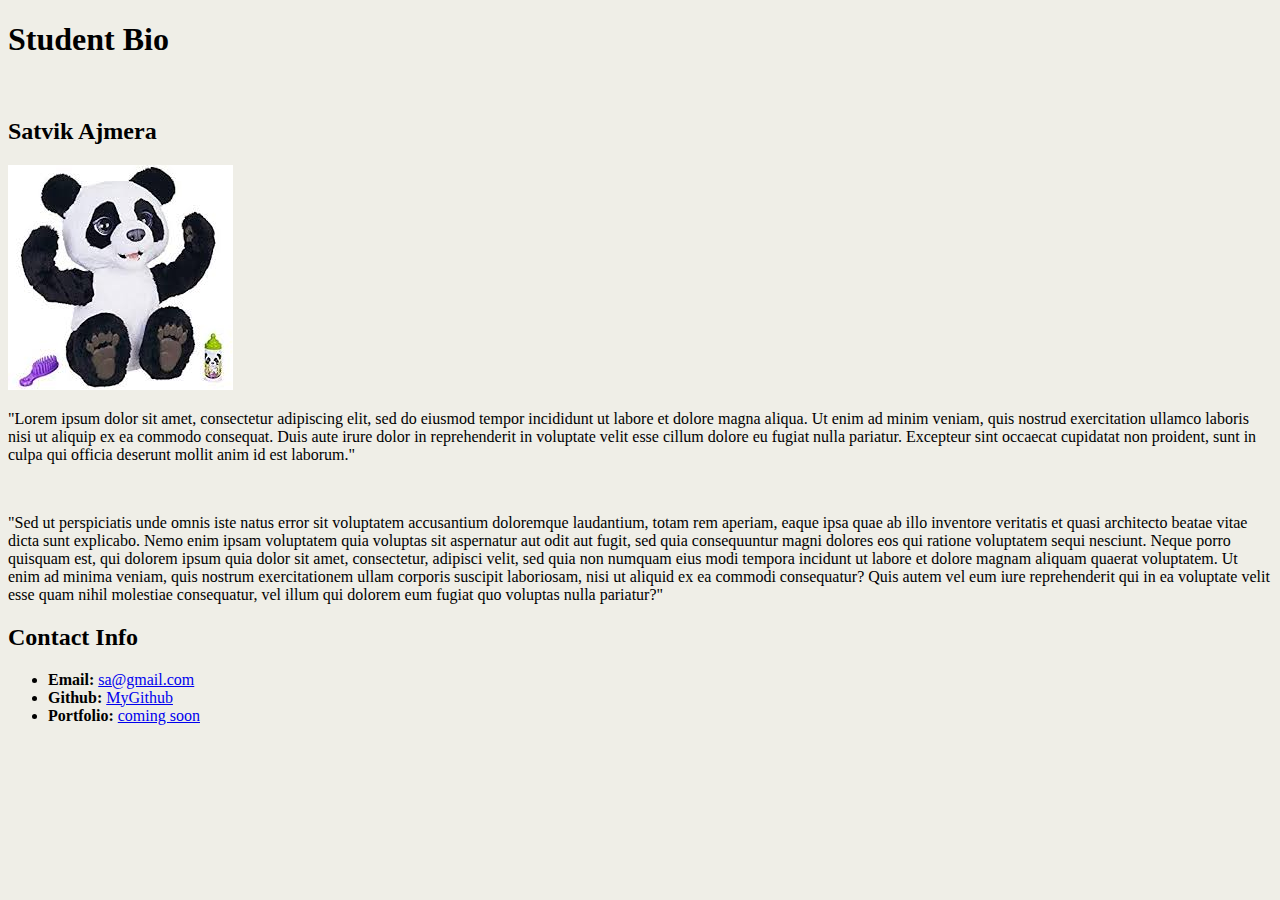
==== index.html @ be856ae1 "Add files via upload" ====
<!DOCTYPE html>

<!-- CSS Stylesheets with Relative Paths -->

<html lang="en-us">
<head>
  <meta charset="UTF-8">
  <title>CSS Stylesheets with Relative Paths</title>

  <!-- This line is money! It points your HTML to the CSS file. -->
  <!-- Notice the "relative" pathway? It matches a file inside our current directory's "assets" folder. Open it to see our style rules. -->
  <link rel="stylesheet" type="text/css" href="style.css">
</head>

<body>
  <body bgcolor="#efeee7">
  <header>
    <h1>Student Bio</h1>
    <br>
  </header>

  <main class="container">
    <section id="main-bio">
      <section id="figure">
        <h2 id="bio-name">Satvik Ajmera</h2>
        <img id="bio-image" src="[data-uri]" alt="satvik">
      </section>
      <p>"Lorem ipsum dolor sit amet, consectetur adipiscing elit, sed do eiusmod tempor incididunt ut labore et dolore magna aliqua. Ut enim ad minim veniam, quis nostrud exercitation ullamco laboris nisi ut aliquip ex ea commodo consequat. Duis aute irure dolor in reprehenderit in voluptate velit esse cillum dolore eu fugiat nulla pariatur. Excepteur sint occaecat cupidatat non proident, sunt in culpa qui officia deserunt mollit anim id est laborum."</p>
      <br>
      <p>"Sed ut perspiciatis unde omnis iste natus error sit voluptatem accusantium doloremque laudantium, totam rem aperiam, eaque ipsa quae ab illo inventore veritatis et quasi architecto beatae vitae dicta sunt explicabo. Nemo enim ipsam voluptatem quia voluptas sit aspernatur aut odit aut fugit, sed quia consequuntur magni dolores eos qui ratione voluptatem sequi nesciunt. Neque porro quisquam est, qui dolorem ipsum quia dolor sit amet, consectetur, adipisci velit, sed quia non numquam eius modi tempora incidunt ut labore et dolore magnam aliquam quaerat voluptatem. Ut enim ad minima veniam, quis nostrum exercitationem ullam corporis suscipit laboriosam, nisi ut aliquid ex ea commodi consequatur? Quis autem vel eum iure reprehenderit qui in ea voluptate velit esse quam nihil molestiae consequatur, vel illum qui dolorem eum fugiat quo voluptas nulla pariatur?"</p>
    </section>

    <aside id="contact-info">
      <h2>Contact Info</h2>
      <ul>
        <li><strong>Email:</strong> <a href="#">sa@gmail.com</a></li>
        <li><strong>Github:</strong> <a href="#">MyGithub</a></li>
        <li><strong>Portfolio:</strong> <a href="#">coming soon</a></li>
      </ul>
    </aside>
  </main>

</body>

</html>
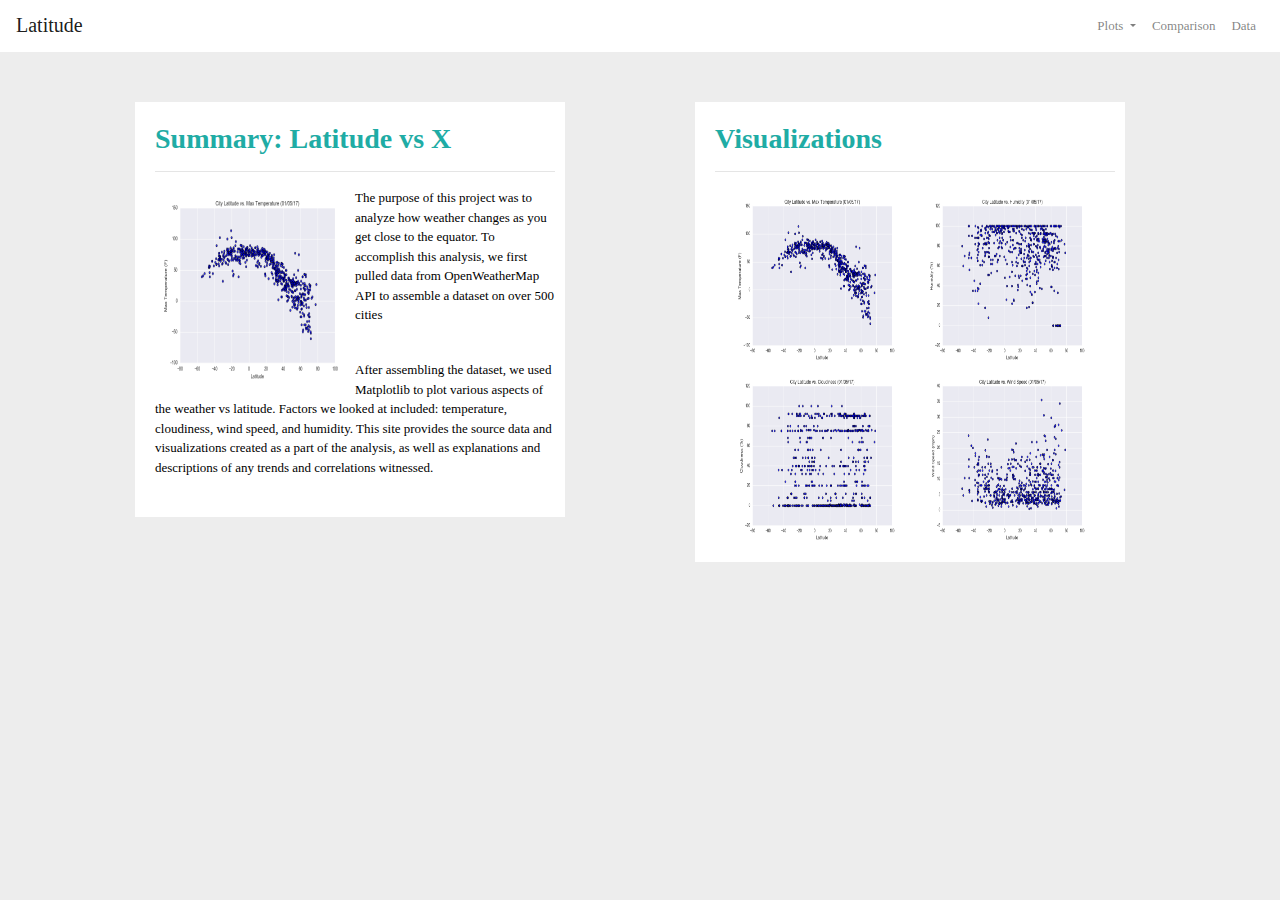
==== commit 29b57447: "first commit" ====
--- a/index.html
+++ b/index.html
@@ -1,45 +1,97 @@
 <!DOCTYPE html>
+<html lang="en-us">
 
-<!-- CSS Stylesheets with Relative Paths -->
+    <head>
 
-<html lang="en-us">
-<head>
-  <meta charset="UTF-8">
-  <title>CSS Stylesheets with Relative Paths</title>
+        <meta charset="UTF-8">
+        <title>Bootstrap Visualization Dashboard</title>
+        <!-- Bring in our bootstrap stylesheet -->
+        <link rel="stylesheet" href="https://stackpath.bootstrapcdn.com/bootstrap/4.3.1/css/bootstrap.min.css" integrity="sha384-ggOyR0iXCbMQv3Xipma34MD+dH/1fQ784/j6cY/iJTQUOhcWr7x9JvoRxT2MZw1T" crossorigin="anonymous">
+      
+        <script src="https://code.jquery.com/jquery-3.3.1.slim.min.js" integrity="sha384-q8i/X+965DzO0rT7abK41JStQIAqVgRVzpbzo5smXKp4YfRvH+8abtTE1Pi6jizo" crossorigin="anonymous"></script>
+        <script src="https://cdnjs.cloudflare.com/ajax/libs/popper.js/1.14.7/umd/popper.min.js" integrity="sha384-UO2eT0CpHqdSJQ6hJty5KVphtPhzWj9WO1clHTMGa3JDZwrnQq4sF86dIHNDz0W1" crossorigin="anonymous"></script>
+        <script src="https://stackpath.bootstrapcdn.com/bootstrap/4.3.1/js/bootstrap.min.js" integrity="sha384-JjSmVgyd0p3pXB1rRibZUAYoIIy6OrQ6VrjIEaFf/nJGzIxFDsf4x0xIM+B07jRM" crossorigin="anonymous"></script>
+        <link rel="stylesheet" href="style.css">
+      </head>
+      <body>
+        <nav class="navbar navbar-expand-lg navbar-light bg-white">
+            <a class="navbar-brand" href="index.html">Latitude</a>
+            <button class="navbar-toggler" type="button" data-toggle="collapse" data-target="#navbarSupportedContent" aria-controls="navbarSupportedContent" aria-expanded="false" aria-label="Toggle navigation">
+              <span class="navbar-toggler-icon"></span>
+            </button>
+        
+            <div class="collapse navbar-collapse" id="navbarSupportedContent">
+              <ul class="navbar-nav ml-auto">
+                <li class="nav-item dropdown">
+                    <a class="nav-link dropdown-toggle" href="#" id="navbarDropdown" role="button" data-toggle="dropdown" aria-haspopup="true" aria-expanded="false">
+                      Plots
+                    </a>
+                    <div class="dropdown-menu" aria-labelledby="navbarDropdown">
+                      <a class="dropdown-item" href="max_temp.html">Max Temperature</a>
+                      <div class="dropdown-divider"></div>
+                      <a class="dropdown-item" href="humidity.html">Humidity</a>
+                      <div class="dropdown-divider"></div>
+                      <a class="dropdown-item" href="cloudiness.html">Cloudiness</a>
+                      <div class="dropdown-divider"></div>
+                      <a class="dropdown-item" href="wind_speed.html">Wind Speed</a>
+                    </div>
+                  </li>
+                <li class="nav-item">
+                  <a class="nav-link" href="comparison.html">Comparison</a>
+                </li>
+                
+                <li class="nav-item">
+                  <a class="nav-link" href="data.html">Data</a>
+                </li>
+              </ul>
+            </div>
+          </nav>
+ 
+          <div class="container">
+            <div class="row">
+              <div class="col-lg-6 col-md-12">
+                <div class="box">
+                <h3 class="title"> Summary: Latitude vs X</h3>
+                <hr>
+                <img id="fig-1" src="assets/images/Fig1.png" alt="Figure 1" style="width:200px;height:200px;" class="float-left" >
+              
+              <p>The purpose of this project was to analyze how weather changes as you get close to the equator. 
+                To accomplish this analysis, we first pulled data from OpenWeatherMap API to assemble a dataset on over 500 cities </p>
+            <br>
+            <p>After assembling the dataset, we used Matplotlib to plot various aspects of the weather vs latitude. Factors we looked at included: temperature, cloudiness, wind speed, and humidity. 
+              This site provides the source data and visualizations created as a part of the analysis, as well as explanations and descriptions of any trends and correlations witnessed.</p>
+                </div>
+            </div>
+            <div class="col-lg-6 col-md-12">
+              <div class="box">
+                <h3 class="title">Visualizations</h3>
+                <hr>
+              <div class="container">
+                <div class="row">
+                  <div class="col-6">
+                    <a href="max_temp.html">
+                  <img src="assets/images/Fig1.png" alt="Figure 1" style="width:180px;height:180px;"></a>
+                  </div>
+                  <div class="col-6">
+                    <a href="humidity.html">
+                  <img src="assets/images/Fig2.png" alt="Figure 2" style="width:180px;height:180px;"></a>
+                </div>
+                <div class="col-6">
+                  <a href="cloudiness.html">
+                <img src="assets/images/Fig3.png" alt="Figure 3" style="width:180px;height:180px;"></a>
+                </div>   
+                <div class="col-6">
+                  <a href="wind_speed.html">
+                <img src="assets/images/Fig4.png" alt="Figure 4" style="width:180px;height:180px;"></a>
+                </div>
+            </div>
+           </div>
+              
+             </div>
+            </div>
 
-  <!-- This line is money! It points your HTML to the CSS file. -->
-  <!-- Notice the "relative" pathway? It matches a file inside our current directory's "assets" folder. Open it to see our style rules. -->
-  <link rel="stylesheet" type="text/css" href="style.css">
-</head>
+        </body>
+</html>
 
-<body>
-  <body bgcolor="#efeee7">
-  <header>
-    <h1>Student Bio</h1>
-    <br>
-  </header>
 
-  <main class="container">
-    <section id="main-bio">
-      <section id="figure">
-        <h2 id="bio-name">Satvik Ajmera</h2>
-        <img id="bio-image" src="[data-uri]" alt="satvik">
-      </section>
-      <p>"Lorem ipsum dolor sit amet, consectetur adipiscing elit, sed do eiusmod tempor incididunt ut labore et dolore magna aliqua. Ut enim ad minim veniam, quis nostrud exercitation ullamco laboris nisi ut aliquip ex ea commodo consequat. Duis aute irure dolor in reprehenderit in voluptate velit esse cillum dolore eu fugiat nulla pariatur. Excepteur sint occaecat cupidatat non proident, sunt in culpa qui officia deserunt mollit anim id est laborum."</p>
-      <br>
-      <p>"Sed ut perspiciatis unde omnis iste natus error sit voluptatem accusantium doloremque laudantium, totam rem aperiam, eaque ipsa quae ab illo inventore veritatis et quasi architecto beatae vitae dicta sunt explicabo. Nemo enim ipsam voluptatem quia voluptas sit aspernatur aut odit aut fugit, sed quia consequuntur magni dolores eos qui ratione voluptatem sequi nesciunt. Neque porro quisquam est, qui dolorem ipsum quia dolor sit amet, consectetur, adipisci velit, sed quia non numquam eius modi tempora incidunt ut labore et dolore magnam aliquam quaerat voluptatem. Ut enim ad minima veniam, quis nostrum exercitationem ullam corporis suscipit laboriosam, nisi ut aliquid ex ea commodi consequatur? Quis autem vel eum iure reprehenderit qui in ea voluptate velit esse quam nihil molestiae consequatur, vel illum qui dolorem eum fugiat quo voluptas nulla pariatur?"</p>
-    </section>
-
-    <aside id="contact-info">
-      <h2>Contact Info</h2>
-      <ul>
-        <li><strong>Email:</strong> <a href="#">sa@gmail.com</a></li>
-        <li><strong>Github:</strong> <a href="#">MyGithub</a></li>
-        <li><strong>Portfolio:</strong> <a href="#">coming soon</a></li>
-      </ul>
-    </aside>
-  </main>
-
-</body>
-
-</html>+     --- a/style.css
+++ b/style.css
@@ -0,0 +1,47 @@
+.container {
+    height: 350px;
+    color: black;
+    /* background:rgb(53, 216, 216); */
+}
+
+body {
+    padding: 0;
+    margin: 0;
+    font-family: Georgia, "Times New Roman", Times, serif;
+    font-size: 13px;
+    line-height: 150%;
+    /* height: 500px; */
+    /* color: lightslategray; */
+    background:rgb(237, 237, 237);
+  }
+  
+.box {
+    margin: 50px;
+    padding-top: 20px;
+    padding-right: 10px;
+    padding-left: 20px;
+    padding-bottom: 24px;
+    background:white;
+
+}
+.row {
+    padding-right: 20px;
+}
+.title {
+    color: rgb(31,172,165);
+    font-weight: bold;
+
+}
+
+.subTitle {
+    color: rgb(31,172,165);
+    font-size: 15px;
+    text-align: center;
+    font-weight: bold;
+
+}
+a.navbar-brand {
+    color: rgb(31,172,165);
+
+
+}